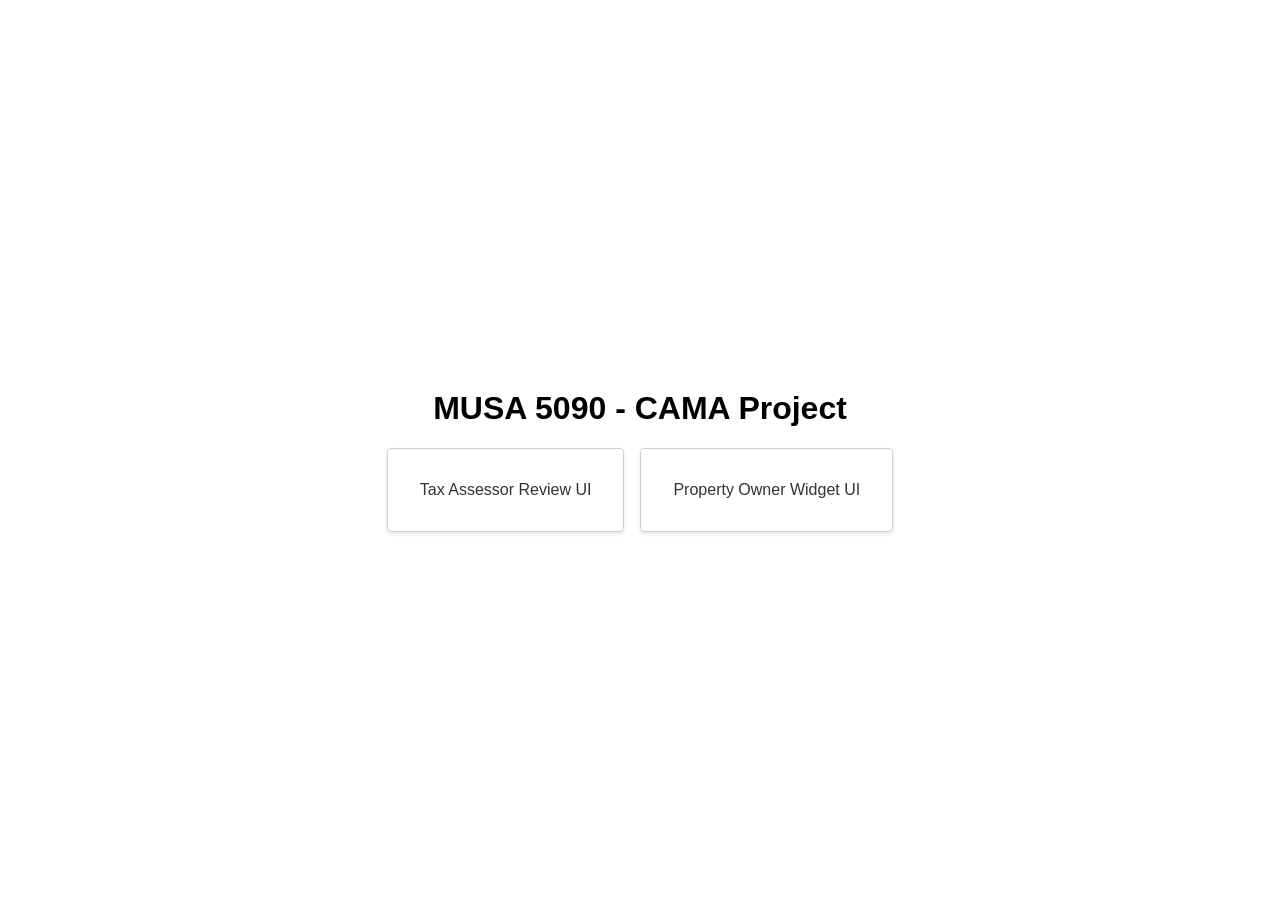
==== ui/index.html @ 1c8c9edb "Correct index.html to use relative href attributes" ====
<!doctype html>
<html lang="en">

<head>
  <meta charset="utf-8" />
  <title>MUSA 5090 - CAMA Project</title>

  <style>
    body {
      font-family: sans-serif;
      margin: 0;
      padding: 0;
    }

    main {
      display: flex;
      flex-direction: column;
      justify-content: center;
      align-items: center;
      height: 100vh;
    }

    h1 {
      text-align: center;
    }

    nav {
      display: flex;
      justify-content: center;
      gap: 1rem;
    }

    @media (orientation: portrait) {
      nav {
        flex-direction: column;
      }
    }

    a {
      display: block;
      padding: 2rem;
      border: 1px solid #ccc;
      border-radius: 4px;
      box-shadow: 0 2px 4px rgba(0, 0, 0, 0.1);
      text-decoration: none;
      color: #333;
      transition: all 0.2s ease-in-out;
    }

    a:hover {
      background-color: #f5f5f5;
      box-shadow: 0 4px 8px rgba(0, 0, 0, 0.1);
      transform: translateY(-2px);
    }
  </style>
</head>

<body>
  <main>
    <h1>MUSA 5090 - CAMA Project</h1>
    <nav>
      <a href="./reviewer">Tax Assessor Review UI</a>
      <a href="./widget">Property Owner Widget UI</a>
    </nav>
  </main>
</body>

</html>
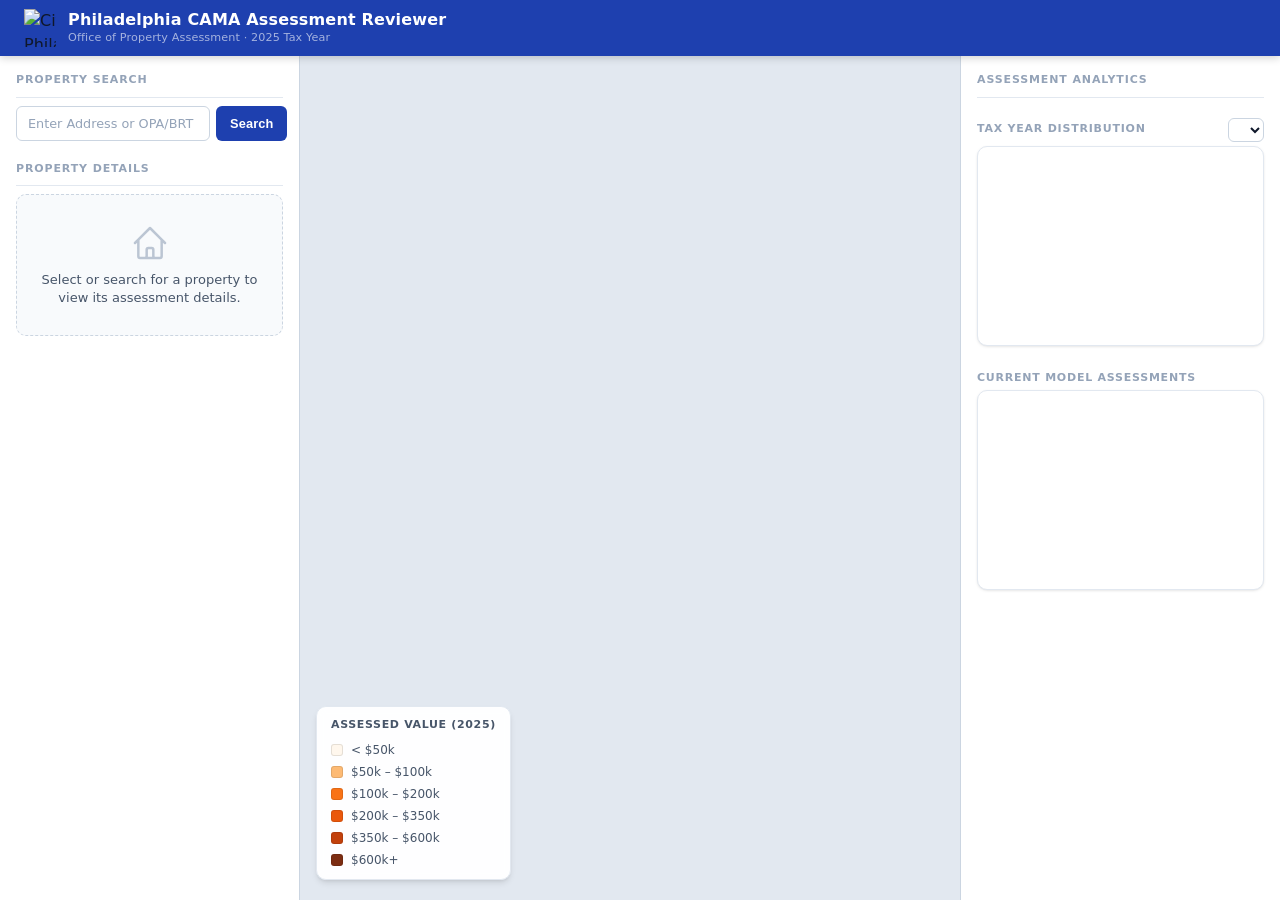
==== commit 7a82bb2f: "Add root index.html redirect to reviewer GitHub Pages serves from ui/ but had no root index.html, ca" ====
--- a/ui/index.html
+++ b/ui/index.html
@@ -1,68 +1,11 @@
-<!doctype html>
+<!DOCTYPE html>
 <html lang="en">
-
 <head>
-  <meta charset="utf-8" />
-  <title>MUSA 5090 - CAMA Project</title>
-
-  <style>
-    body {
-      font-family: sans-serif;
-      margin: 0;
-      padding: 0;
-    }
-
-    main {
-      display: flex;
-      flex-direction: column;
-      justify-content: center;
-      align-items: center;
-      height: 100vh;
-    }
-
-    h1 {
-      text-align: center;
-    }
-
-    nav {
-      display: flex;
-      justify-content: center;
-      gap: 1rem;
-    }
-
-    @media (orientation: portrait) {
-      nav {
-        flex-direction: column;
-      }
-    }
-
-    a {
-      display: block;
-      padding: 2rem;
-      border: 1px solid #ccc;
-      border-radius: 4px;
-      box-shadow: 0 2px 4px rgba(0, 0, 0, 0.1);
-      text-decoration: none;
-      color: #333;
-      transition: all 0.2s ease-in-out;
-    }
-
-    a:hover {
-      background-color: #f5f5f5;
-      box-shadow: 0 4px 8px rgba(0, 0, 0, 0.1);
-      transform: translateY(-2px);
-    }
-  </style>
+    <meta charset="UTF-8">
+    <meta http-equiv="refresh" content="0; url=reviewer/">
+    <title>Philadelphia CAMA Assessment Reviewer</title>
 </head>
-
 <body>
-  <main>
-    <h1>MUSA 5090 - CAMA Project</h1>
-    <nav>
-      <a href="./reviewer">Tax Assessor Review UI</a>
-      <a href="./widget">Property Owner Widget UI</a>
-    </nav>
-  </main>
+    <p>Redirecting to <a href="reviewer/">reviewer</a>…</p>
 </body>
-
-</html>+</html>
